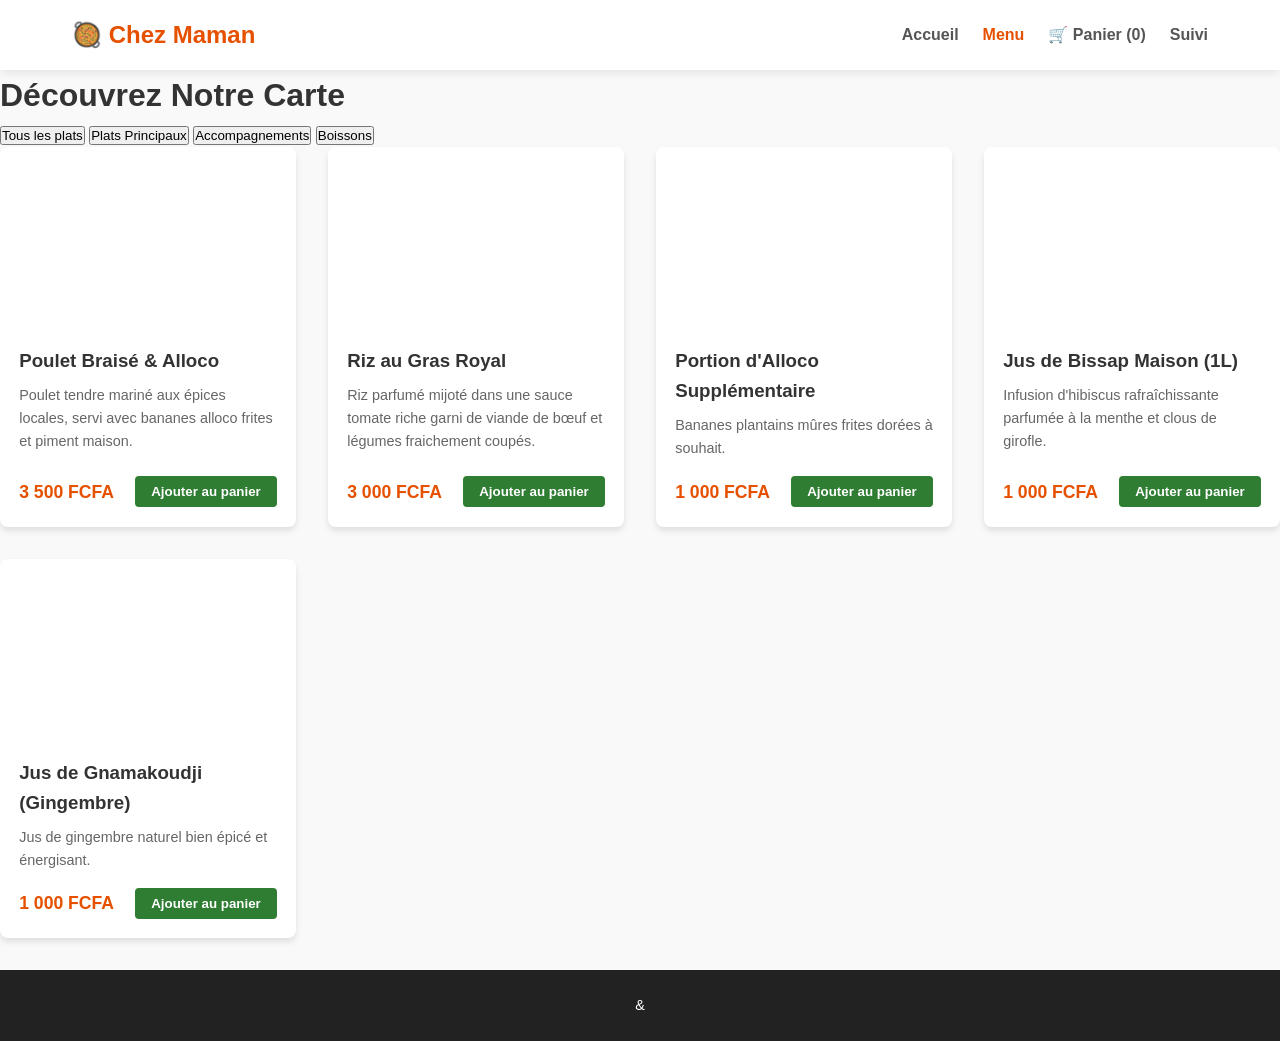
==== menu.html @ 1701c1fd "premiere test" ====
<!DOCTYPE html>
<html lang="fr">
<head>
    <meta charset="UTF-8">
    <meta name="viewport" content="width=device-width, initial-scale=1.0">
    <title>Chez Maman - Notre Menu</title>
    <!-- Feuille de style CSS globale -->
    <link rel="stylesheet" href="css/style.css">
</head>
<body>

    <!-- BARRE DE NAVIGATION -->
    <header>
        <nav class="navbar">
            <div class="logo">
                <a href="index.html">🥘 Chez Maman</a>
            </div>
            <ul class="nav-links">
                <li><a href="index.html">Accueil</a></li>
                <li><a href="menu.html" class="active">Menu</a></li>
                <li><a href="panier.html">🛒 Panier (<span id="cart-count">0</span>)</a></li>
                <li><a href="suivi.html">Suivi</a></li>
            </ul>
        </nav>
    </header>

    <!-- CONTENU PRINCIPAL DU MENU -->
    <main class="container">
        <h1 class="page-title">Découvrez Notre Carte</h1>

        <!-- Filtres par Catégories -->
        <div class="filters">
            <button class="filter-btn active" onclick="filtrerMenu('tous')">Tous les plats</button>
            <button class="filter-btn" onclick="filtrerMenu('plats')">Plats Principaux</button>
            <button class="filter-btn" onclick="filtrerMenu('accompagnements')">Accompagnements</button>
            <button class="filter-btn" onclick="filtrerMenu('boissons')">Boissons</button>
        </div>

        <!-- Grille des Plats -->
        <div class="grid-cards">

            <!-- Plat 1 : Plats Principaux -->
            <div class="card" data-category="plats">
                <div class="card-img" style="background-image: url('https://images.unsplash.com/photo-1598515214211-89d3c73ae83b?auto=format&fit=crop&w=500&q=80');"></div>
                <div class="card-body">
                    <h3>Poulet Braisé & Alloco</h3>
                    <p>Poulet tendre mariné aux épices locales, servi avec bananes alloco frites et piment maison.</p>
                    <div class="card-footer">
                        <span class="price">3 500 FCFA</span>
                        <button class="btn-add" onclick="ajouterAuPanier('Poulet Braisé & Alloco', 3500)">Ajouter au panier</button>
                    </div>
                </div>
            </div>

            <!-- Plat 2 : Plats Principaux -->
            <div class="card" data-category="plats">
                <div class="card-img" style="background-image: url('https://images.unsplash.com/photo-1546069901-ba9599a7e63c?auto=format&fit=crop&w=500&q=80');"></div>
                <div class="card-body">
                    <h3>Riz au Gras Royal</h3>
                    <p>Riz parfumé mijoté dans une sauce tomate riche garni de viande de bœuf et légumes fraichement coupés.</p>
                    <div class="card-footer">
                        <span class="price">3 000 FCFA</span>
                        <button class="btn-add" onclick="ajouterAuPanier('Riz au Gras Royal', 3000)">Ajouter au panier</button>
                    </div>
                </div>
            </div>

            <!-- Plat 3 : Accompagnements -->
            <div class="card" data-category="accompagnements">
                <div class="card-img" style="background-image: url('https://images.unsplash.com/photo-1576107232684-1279f3908594?auto=format&fit=crop&w=500&q=80');"></div>
                <div class="card-body">
                    <h3>Portion d'Alloco Supplémentaire</h3>
                    <p>Bananes plantains mûres frites dorées à souhait.</p>
                    <div class="card-footer">
                        <span class="price">1 000 FCFA</span>
                        <button class="btn-add" onclick="ajouterAuPanier('Portion Alloco', 1000)">Ajouter au panier</button>
                    </div>
                </div>
            </div>

            <!-- Plat 4 : Boissons -->
            <div class="card" data-category="boissons">
                <div class="card-img" style="background-image: url('https://images.unsplash.com/photo-1513558161293-cdaf765ed2fd?auto=format&fit=crop&w=500&q=80');"></div>
                <div class="card-body">
                    <h3>Jus de Bissap Maison (1L)</h3>
                    <p>Infusion d'hibiscus rafraîchissante parfumée à la menthe et clous de girofle.</p>
                    <div class="card-footer">
                        <span class="price">1 000 FCFA</span>
                        <button class="btn-add" onclick="ajouterAuPanier('Jus de Bissap Maison', 1000)">Ajouter au panier</button>
                    </div>
                </div>
            </div>

            <!-- Plat 5 : Boissons -->
            <div class="card" data-category="boissons">
                <div class="card-img" style="background-image: url('https://images.unsplash.com/photo-1551024709-8f23befc6f87?auto=format&fit=crop&w=500&q=80');"></div>
                <div class="card-body">
                    <h3>Jus de Gnamakoudji (Gingembre)</h3>
                    <p>Jus de gingembre naturel bien épicé et énergisant.</p>
                    <div class="card-footer">
                        <span class="price">1 000 FCFA</span>
                        <button class="btn-add" onclick="ajouterAuPanier('Jus de Gnamakoudji', 1000)">Ajouter au panier</button>
                    </div>
                </div>
            </div>

        </div>
    </main>

    <!-- PIED DE PAGE -->
    <footer>
        <p>&
---- css/style.css ----
/* Style Général */
* {
    margin: 0;
    padding: 0;
    box-sizing: border-box;
    font-family: 'Segoe UI', Tahoma, Geneva, Verdana, sans-serif;
}

body {
    background-color: #f9f9f9;
    color: #333;
    line-height: 1.6;
}

/* En-tête & Navigation */
header {
    background-color: #ffffff;
    box-shadow: 0 2px 10px rgba(0,0,0,0.1);
    position: sticky;
    top: 0;
    z-index: 1000;
}

.navbar {
    display: flex;
    justify-content: space-between;
    align-items: center;
    max-width: 1200px;
    margin: 0 auto;
    padding: 1rem 2rem;
}

.logo a {
    font-size: 1.5rem;
    font-weight: bold;
    color: #e65100;
    text-decoration: none;
}

.nav-links {
    display: flex;
    list-style: none;
    gap: 1.5rem;
}

.nav-links a {
    text-decoration: none;
    color: #555;
    font-weight: 600;
    transition: color 0.3s;
}

.nav-links a:hover, .nav-links a.active {
    color: #e65100;
}

/* Section Hero */
.hero {
    background: linear-gradient(rgba(0,0,0,0.6), rgba(0,0,0,0.6)), url('https://images.unsplash.com/photo-1504674900247-0877df9cc836?auto=format&fit=crop&w=1200&q=80') center/cover no-repeat;
    color: white;
    text-align: center;
    padding: 5rem 1rem;
}

.hero-content {
    max-width: 800px;
    margin: 0 auto;
}

.hero h1 {
    font-size: 2.5rem;
    margin-bottom: 1rem;
}

.hero p {
    font-size: 1.2rem;
    margin-bottom: 2rem;
}

.hero-buttons {
    display: flex;
    justify-content: center;
    gap: 1rem;
}

.btn-primary, .btn-secondary {
    padding: 0.8rem 1.5rem;
    border-radius: 5px;
    text-decoration: none;
    font-weight: bold;
    transition: background 0.3s;
}

.btn-primary {
    background-color: #e65100;
    color: white;
}

.btn-primary:hover {
    background-color: #bf360c;
}

.btn-secondary {
    background-color: #ffffff;
    color: #333;
}

.btn-secondary:hover {
    background-color: #e0e0e0;
}

/* Grille des Plats (Cards) */
.features {
    max-width: 1200px;
    margin: 3rem auto;
    padding: 0 1rem;
}

.features h2 {
    text-align: center;
    margin-bottom: 2rem;
    color: #333;
}

.grid-cards {
    display: grid;
    grid-template-columns: repeat(auto-fit, minmax(280px, 1fr));
    gap: 2rem;
}

.card {
    background-color: white;
    border-radius: 8px;
    overflow: hidden;
    box-shadow: 0 4px 6px rgba(0,0,0,0.1);
    display: flex;
    flex-direction: column;
}

.card-img {
    height: 180px;
    background-size: cover;
    background-position: center;
}

.card-body {
    padding: 1.2rem;
    display: flex;
    flex-direction: column;
    flex-grow: 1;
}

.card-body h3 {
    margin-bottom: 0.5rem;
}

.card-body p {
    color: #666;
    font-size: 0.9rem;
    margin-bottom: 1rem;
    flex-grow: 1;
}

.card-footer {
    display: flex;
    justify-content: space-between;
    align-items: center;
}

.price {
    font-weight: bold;
    color: #e65100;
    font-size: 1.1rem;
}

.btn-add {
    background-color: #2e7d32;
    color: white;
    border: none;
    padding: 0.5rem 1rem;
    border-radius: 4px;
    cursor: pointer;
    font-weight: bold;
    transition: background 0.3s;
}

.btn-add:hover {
    background-color: #1b5e20;
}

/* Section Infos */
.info-section {
    background-color: #fff;
    padding: 3rem 1rem;
    text-align: center;
}

.info-grid {
    display: flex;
    justify-content: center;
    gap: 2rem;
    flex-wrap: wrap;
    max-width: 1000px;
    margin: 2rem auto 0;
}

.info-box {
    background: #f1f1f1;
    padding: 1.5rem;
    border-radius: 8px;
    width: 300px;
}

/* Footer */
footer {
    background-color: #222;
    color: white;
    text-align: center;
    padding: 1.5rem;
    margin-top: 2rem;
    font-size: 0.9rem;
}
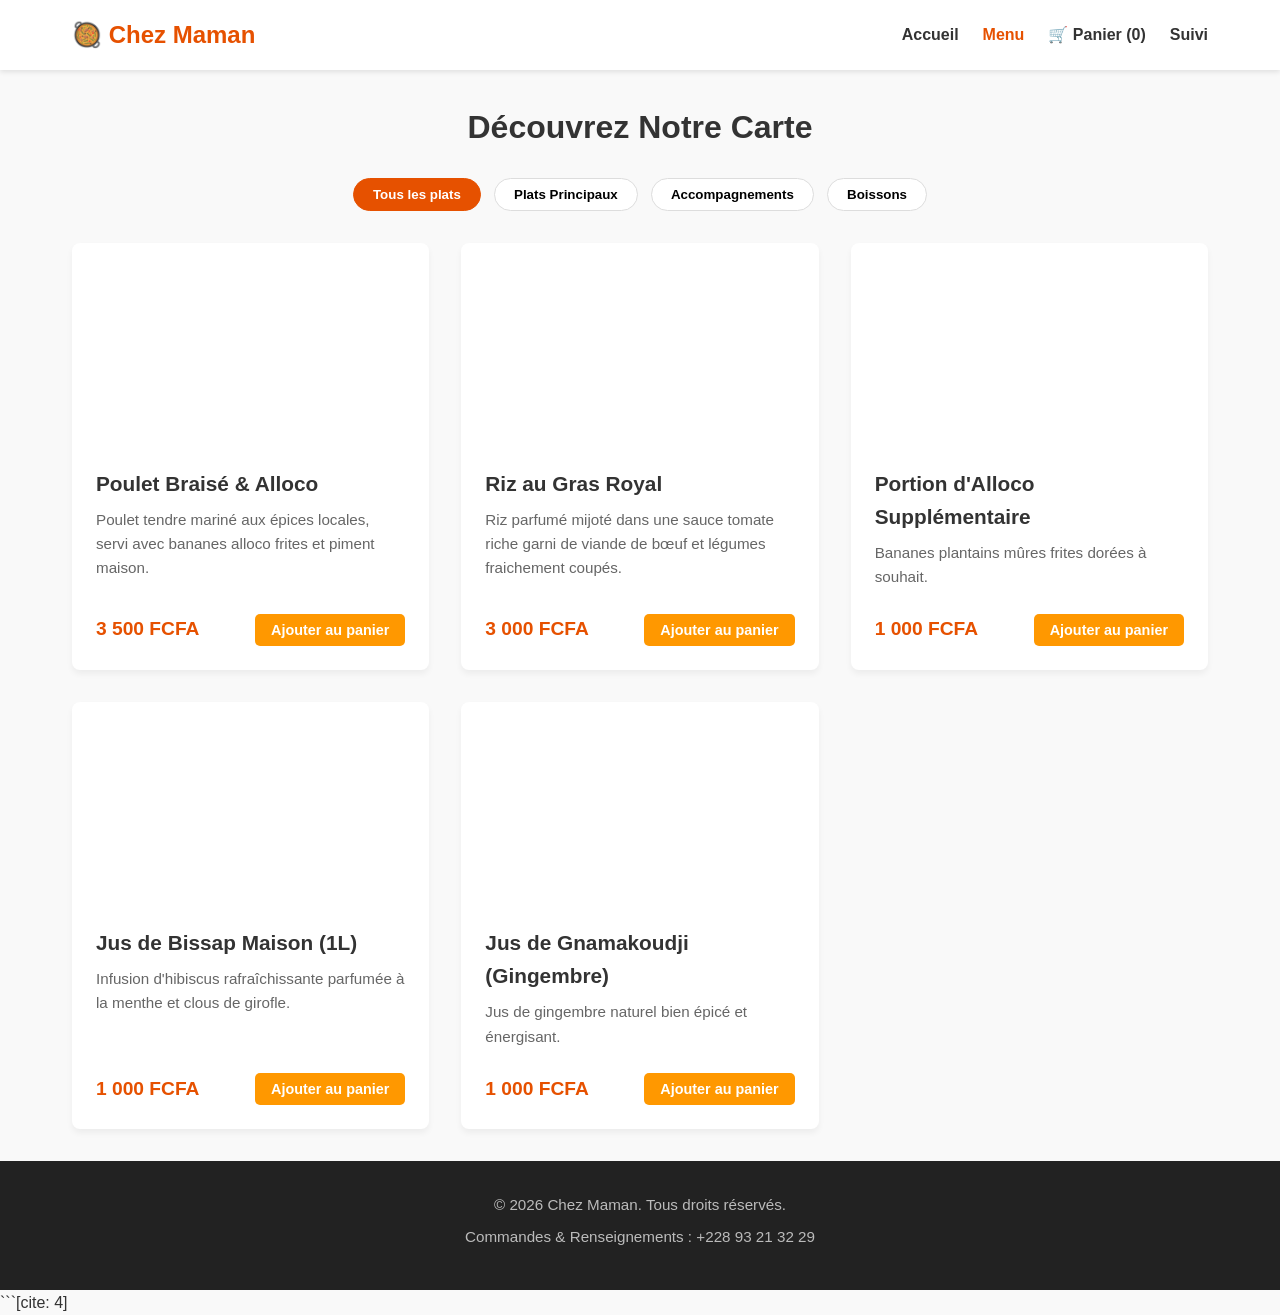
==== commit 50c31ce5: "cinquième tour" ====
--- a/menu.html
+++ b/menu.html
@@ -109,4 +109,12 @@
 
     <!-- PIED DE PAGE -->
     <footer>
-        <p>&+        <p>&copy; 2026 Chez Maman. Tous droits réservés.</p>
+        <p>Commandes & Renseignements : +228 93 21 32 29</p>
+    </footer>
+
+    <!-- Script JavaScript principal -->
+    <script src="js/main.js"></script>
+</body>
+</html>
+```[cite: 4]
--- a/css/style.css
+++ b/css/style.css
@@ -1,4 +1,4 @@
-/* Style Général */
+/* --- RESET & VARIABLES --- */
 * {
     margin: 0;
     padding: 0;
@@ -6,60 +6,74 @@
     font-family: 'Segoe UI', Tahoma, Geneva, Verdana, sans-serif;
 }
 
+:root {
+    --primary-color: #e65100;
+    --primary-dark: #b53d00;
+    --accent-color: #ff9800;
+    --bg-color: #f9f9f9;
+    --text-color: #333;
+    --white: #ffffff;
+    --gray-light: #eee;
+}
+
 body {
-    background-color: #f9f9f9;
-    color: #333;
+    background-color: var(--bg-color);
+    color: var(--text-color);
     line-height: 1.6;
-}
-
-/* En-tête & Navigation */
+    display: flex;
+    flex-direction: column;
+    min-height: 100vh;
+}
+
+/* --- NAVIGATION --- */
 header {
-    background-color: #ffffff;
-    box-shadow: 0 2px 10px rgba(0,0,0,0.1);
+    background-color: var(--white);
+    box-shadow: 0 2px 5px rgba(0,0,0,0.1);
     position: sticky;
     top: 0;
     z-index: 1000;
 }
 
 .navbar {
+    max-width: 1200px;
+    margin: 0 auto;
+    padding: 1rem 2rem;
     display: flex;
     justify-content: space-between;
     align-items: center;
-    max-width: 1200px;
-    margin: 0 auto;
-    padding: 1rem 2rem;
 }
 
 .logo a {
     font-size: 1.5rem;
     font-weight: bold;
-    color: #e65100;
+    color: var(--primary-color);
     text-decoration: none;
 }
 
 .nav-links {
-    display: flex;
     list-style: none;
+    display: flex;
     gap: 1.5rem;
 }
 
 .nav-links a {
     text-decoration: none;
-    color: #555;
+    color: var(--text-color);
     font-weight: 600;
     transition: color 0.3s;
 }
 
-.nav-links a:hover, .nav-links a.active {
-    color: #e65100;
-}
-
-/* Section Hero */
+.nav-links a:hover,
+.nav-links a.active {
+    color: var(--primary-color);
+}
+
+/* --- HERO SECTION (Accueil) --- */
 .hero {
-    background: linear-gradient(rgba(0,0,0,0.6), rgba(0,0,0,0.6)), url('https://images.unsplash.com/photo-1504674900247-0877df9cc836?auto=format&fit=crop&w=1200&q=80') center/cover no-repeat;
-    color: white;
-    text-align: center;
-    padding: 5rem 1rem;
+    background: linear-gradient(rgba(0,0,0,0.5), rgba(0,0,0,0.5)), url('https://images.unsplash.com/photo-1504674900247-0877df9cc836?auto=format&fit=crop&w=1200&q=80') no-repeat center center/cover;
+    color: var(--white);
+    text-align: center;
+    padding: 6rem 2rem;
 }
 
 .hero-content {
@@ -67,12 +81,12 @@
     margin: 0 auto;
 }
 
-.hero h1 {
+.hero-content h1 {
     font-size: 2.5rem;
     margin-bottom: 1rem;
 }
 
-.hero p {
+.hero-content p {
     font-size: 1.2rem;
     margin-bottom: 2rem;
 }
@@ -83,43 +97,100 @@
     gap: 1rem;
 }
 
-.btn-primary, .btn-secondary {
-    padding: 0.8rem 1.5rem;
+/* --- BOUTONS --- */
+.btn-primary, .btn-secondary, .btn-add {
+    display: inline-block;
+    padding: 0.75rem 1.5rem;
     border-radius: 5px;
     text-decoration: none;
     font-weight: bold;
+    cursor: pointer;
+    border: none;
     transition: background 0.3s;
 }
 
 .btn-primary {
-    background-color: #e65100;
-    color: white;
+    background-color: var(--primary-color);
+    color: var(--white);
 }
 
 .btn-primary:hover {
-    background-color: #bf360c;
+    background-color: var(--primary-dark);
 }
 
 .btn-secondary {
-    background-color: #ffffff;
-    color: #333;
+    background-color: var(--white);
+    color: var(--text-color);
 }
 
 .btn-secondary:hover {
-    background-color: #e0e0e0;
-}
-
-/* Grille des Plats (Cards) */
+    background-color: var(--gray-light);
+}
+
+.btn-add {
+    background-color: var(--accent-color);
+    color: var(--white);
+    padding: 0.5rem 1rem;
+    font-size: 0.9rem;
+}
+
+.btn-add:hover {
+    background-color: var(--primary-color);
+}
+
+/* --- CONTENEUR GLOBAL & TITRES --- */
+.container {
+    max-width: 1200px;
+    margin: 2rem auto;
+    padding: 0 2rem;
+    flex: 1;
+    width: 100%;
+}
+
+.page-title {
+    font-size: 2rem;
+    margin-bottom: 1.5rem;
+    color: var(--text-color);
+    text-align: center;
+}
+
+/* --- FILTRES DU MENU --- */
+.filters {
+    display: flex;
+    justify-content: center;
+    gap: 0.8rem;
+    margin-bottom: 2rem;
+    flex-wrap: wrap;
+}
+
+.filter-btn {
+    padding: 0.5rem 1.2rem;
+    border: 1px solid #ddd;
+    background: var(--white);
+    border-radius: 20px;
+    cursor: pointer;
+    font-weight: 600;
+    transition: all 0.3s;
+}
+
+.filter-btn:hover,
+.filter-btn.active {
+    background-color: var(--primary-color);
+    color: var(--white);
+    border-color: var(--primary-color);
+}
+
+/* --- GRILLE DE CARTES (Plats) --- */
 .features {
+    padding: 4rem 2rem;
     max-width: 1200px;
-    margin: 3rem auto;
-    padding: 0 1rem;
-}
-
-.features h2 {
-    text-align: center;
-    margin-bottom: 2rem;
-    color: #333;
+    margin: 0 auto;
+}
+
+.features h2, .info-section h2 {
+    text-align: center;
+    margin-bottom: 2.5rem;
+    font-size: 2rem;
 }
 
 .grid-cards {
@@ -129,94 +200,192 @@
 }
 
 .card {
-    background-color: white;
+    background: var(--white);
     border-radius: 8px;
     overflow: hidden;
-    box-shadow: 0 4px 6px rgba(0,0,0,0.1);
+    box-shadow: 0 4px 6px rgba(0,0,0,0.05);
+    transition: transform 0.3s;
     display: flex;
     flex-direction: column;
 }
 
+.card:hover {
+    transform: translateY(-5px);
+}
+
 .card-img {
-    height: 180px;
+    height: 200px;
     background-size: cover;
     background-position: center;
 }
 
 .card-body {
-    padding: 1.2rem;
+    padding: 1.5rem;
     display: flex;
     flex-direction: column;
-    flex-grow: 1;
+    flex: 1;
 }
 
 .card-body h3 {
     margin-bottom: 0.5rem;
+    font-size: 1.3rem;
 }
 
 .card-body p {
     color: #666;
-    font-size: 0.9rem;
-    margin-bottom: 1rem;
-    flex-grow: 1;
+    font-size: 0.95rem;
+    margin-bottom: 1.5rem;
+    flex: 1;
 }
 
 .card-footer {
     display: flex;
     justify-content: space-between;
     align-items: center;
+    margin-top: auto;
 }
 
 .price {
+    font-size: 1.2rem;
     font-weight: bold;
-    color: #e65100;
-    font-size: 1.1rem;
-}
-
-.btn-add {
-    background-color: #2e7d32;
-    color: white;
-    border: none;
-    padding: 0.5rem 1rem;
+    color: var(--primary-color);
+}
+
+/* --- SECTION INFOS ACCUEIL --- */
+.info-section {
+    background-color: var(--white);
+    padding: 4rem 2rem;
+}
+
+.info-grid {
+    max-width: 1000px;
+    margin: 0 auto;
+    display: grid;
+    grid-template-columns: repeat(auto-fit, minmax(250px, 1fr));
+    gap: 2rem;
+}
+
+.info-box {
+    background: var(--bg-color);
+    padding: 2rem;
+    border-radius: 8px;
+    text-align: center;
+}
+
+.info-box h3 {
+    margin: 1rem 0 0.5rem 0;
+}
+
+/* --- PAGE PANIER & CHECKOUT --- */
+.cart-layout {
+    display: grid;
+    grid-template-columns: 2fr 1fr;
+    gap: 2rem;
+}
+
+@media(max-width: 768px) {
+    .cart-layout {
+        grid-template-columns: 1fr;
+    }
+}
+
+.cart-details, .checkout-box {
+    background: var(--white);
+    padding: 2rem;
+    border-radius: 8px;
+    box-shadow: 0 2px 4px rgba(0,0,0,0.05);
+}
+
+.cart-table {
+    width: 100%;
+    border-collapse: collapse;
+    margin-top: 1rem;
+}
+
+.cart-table th, .cart-table td {
+    padding: 12px;
+    text-align: left;
+    border-bottom: 1px solid var(--gray-light);
+}
+
+.cart-table th {
+    font-weight: 600;
+    color: #555;
+}
+
+.form-group {
+    margin-bottom: 1.2rem;
+}
+
+.form-group label {
+    display: block;
+    margin-bottom: 0.5rem;
+    font-weight: 600;
+    font-size: 0.9rem;
+}
+
+.form-group input,
+.form-group select,
+.form-group textarea {
+    width: 100%;
+    padding: 0.75rem;
+    border: 1px solid #ddd;
     border-radius: 4px;
-    cursor: pointer;
+    font-size: 1rem;
+}
+
+.form-group input:focus,
+.form-group select:focus,
+.form-group textarea:focus {
+    outline: none;
+    border-color: var(--primary-color);
+}
+
+/* --- PAGE SUIVI --- */
+.tracker-box {
+    max-width: 800px;
+    margin: 0 auto;
+}
+
+.status-steps {
+    display: flex;
+    justify-content: space-between;
+    background: var(--white);
+    padding: 2rem;
+    border-radius: 8px;
+    box-shadow: 0 2px 4px rgba(0,0,0,0.05);
+    margin-top: 2rem;
+    position: relative;
+}
+
+.step {
+    text-align: center;
+    opacity: 0.4;
+}
+
+.step.active {
+    opacity: 1;
+    color: var(--primary-color);
     font-weight: bold;
-    transition: background 0.3s;
-}
-
-.btn-add:hover {
-    background-color: #1b5e20;
-}
-
-/* Section Infos */
-.info-section {
-    background-color: #fff;
-    padding: 3rem 1rem;
-    text-align: center;
-}
-
-.info-grid {
-    display: flex;
-    justify-content: center;
-    gap: 2rem;
-    flex-wrap: wrap;
-    max-width: 1000px;
-    margin: 2rem auto 0;
-}
-
-.info-box {
-    background: #f1f1f1;
-    padding: 1.5rem;
-    border-radius: 8px;
-    width: 300px;
-}
-
-/* Footer */
+}
+
+.step-icon {
+    font-size: 2rem;
+    display: block;
+    margin-bottom: 0.5rem;
+}
+
+/* --- PIED DE PAGE --- */
 footer {
     background-color: #222;
-    color: white;
-    text-align: center;
-    padding: 1.5rem;
-    margin-top: 2rem;
-    font-size: 0.9rem;
+    color: var(--white);
+    text-align: center;
+    padding: 2rem;
+    margin-top: auto;
+}
+
+footer p {
+    margin-bottom: 0.5rem;
+    font-size: 0.95rem;
+    color: #bbb;
 }
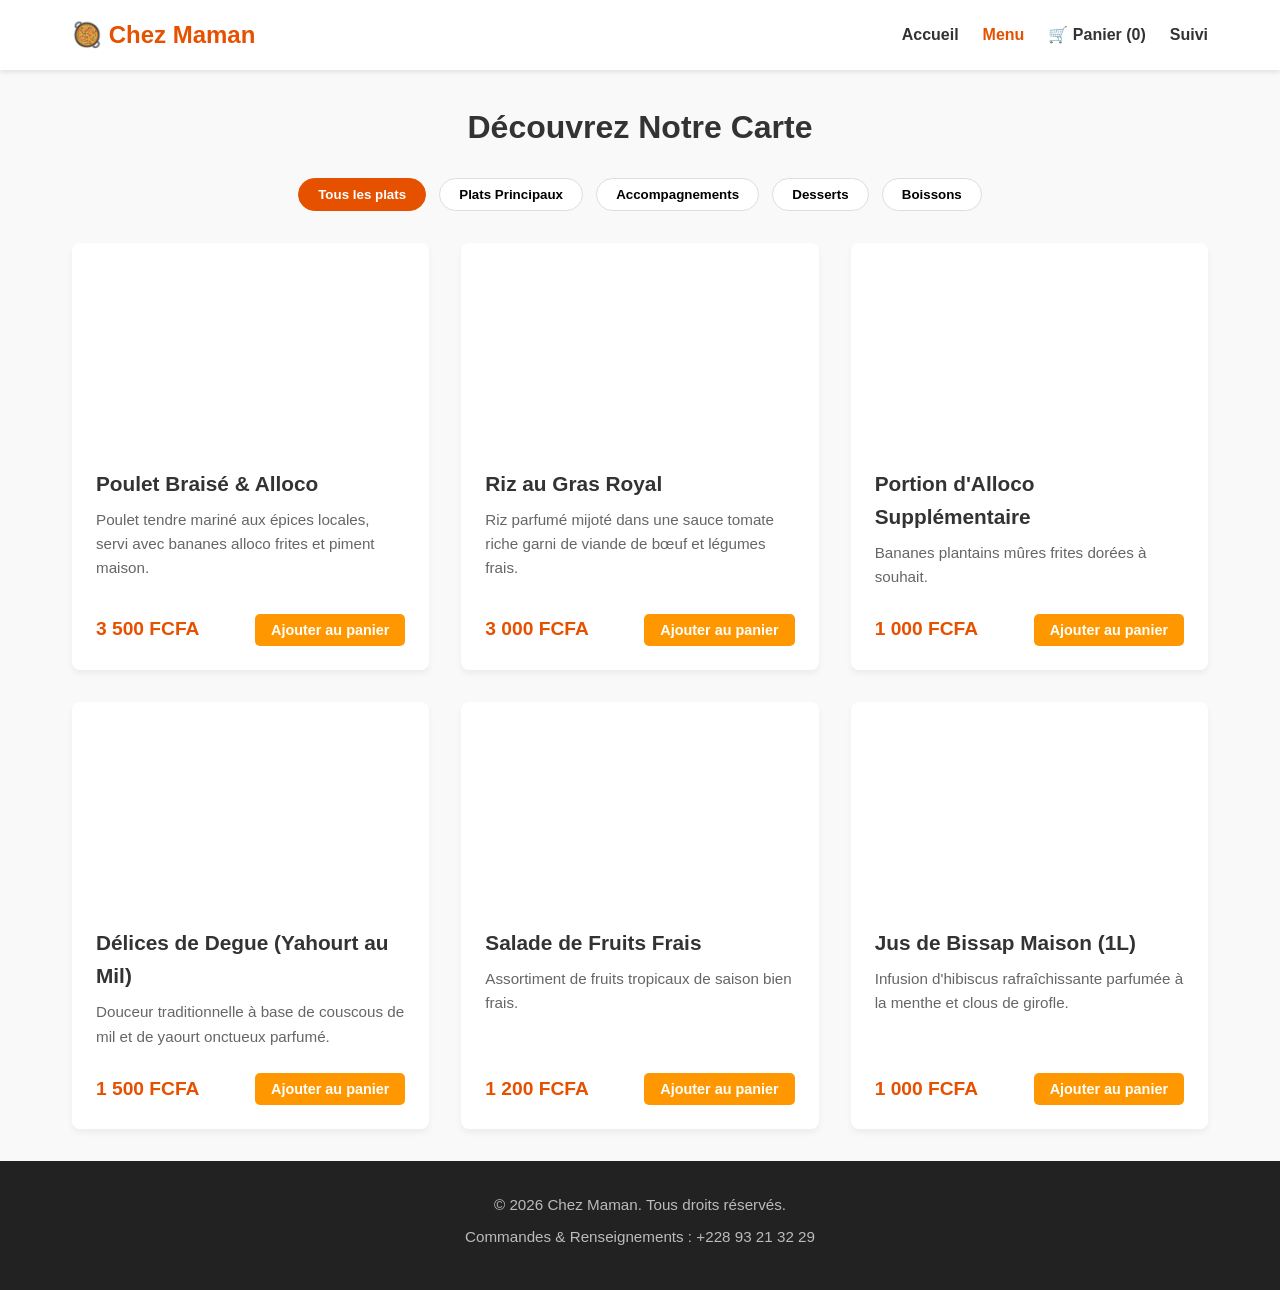
==== commit 06e194e5: "septième tour" ====
--- a/menu.html
+++ b/menu.html
@@ -28,11 +28,12 @@
     <main class="container">
         <h1 class="page-title">Découvrez Notre Carte</h1>
 
-        <!-- Filtres par Catégories -->
+        <!-- Filtres par Catégories mis à jour -->
         <div class="filters">
             <button class="filter-btn active" onclick="filtrerMenu('tous')">Tous les plats</button>
             <button class="filter-btn" onclick="filtrerMenu('plats')">Plats Principaux</button>
             <button class="filter-btn" onclick="filtrerMenu('accompagnements')">Accompagnements</button>
+            <button class="filter-btn" onclick="filtrerMenu('desserts')">Desserts</button>
             <button class="filter-btn" onclick="filtrerMenu('boissons')">Boissons</button>
         </div>
 
@@ -57,7 +58,7 @@
                 <div class="card-img" style="background-image: url('https://images.unsplash.com/photo-1546069901-ba9599a7e63c?auto=format&fit=crop&w=500&q=80');"></div>
                 <div class="card-body">
                     <h3>Riz au Gras Royal</h3>
-                    <p>Riz parfumé mijoté dans une sauce tomate riche garni de viande de bœuf et légumes fraichement coupés.</p>
+                    <p>Riz parfumé mijoté dans une sauce tomate riche garni de viande de bœuf et légumes frais.</p>
                     <div class="card-footer">
                         <span class="price">3 000 FCFA</span>
                         <button class="btn-add" onclick="ajouterAuPanier('Riz au Gras Royal', 3000)">Ajouter au panier</button>
@@ -78,7 +79,33 @@
                 </div>
             </div>
 
-            <!-- Plat 4 : Boissons -->
+            <!-- Plat 4 : Desserts -->
+            <div class="card" data-category="desserts">
+                <div class="card-img" style="background-image: url('https://images.unsplash.com/photo-1587314168485-3236d6710814?auto=format&fit=crop&w=500&q=80');"></div>
+                <div class="card-body">
+                    <h3>Délices de Degue (Yahourt au Mil)</h3>
+                    <p>Douceur traditionnelle à base de couscous de mil et de yaourt onctueux parfumé.</p>
+                    <div class="card-footer">
+                        <span class="price">1 500 FCFA</span>
+                        <button class="btn-add" onclick="ajouterAuPanier('Délices de Degue', 1500)">Ajouter au panier</button>
+                    </div>
+                </div>
+            </div>
+
+            <!-- Plat 5 : Desserts -->
+            <div class="card" data-category="desserts">
+                <div class="card-img" style="background-image: url('https://images.unsplash.com/photo-1551024709-8f23befc6f87?auto=format&fit=crop&w=500&q=80');"></div>
+                <div class="card-body">
+                    <h3>Salade de Fruits Frais</h3>
+                    <p>Assortiment de fruits tropicaux de saison bien frais.</p>
+                    <div class="card-footer">
+                        <span class="price">1 200 FCFA</span>
+                        <button class="btn-add" onclick="ajouterAuPanier('Salade de Fruits Frais', 1200)">Ajouter au panier</button>
+                    </div>
+                </div>
+            </div>
+
+            <!-- Plat 6 : Boissons -->
             <div class="card" data-category="boissons">
                 <div class="card-img" style="background-image: url('https://images.unsplash.com/photo-1513558161293-cdaf765ed2fd?auto=format&fit=crop&w=500&q=80');"></div>
                 <div class="card-body">
@@ -87,19 +114,6 @@
                     <div class="card-footer">
                         <span class="price">1 000 FCFA</span>
                         <button class="btn-add" onclick="ajouterAuPanier('Jus de Bissap Maison', 1000)">Ajouter au panier</button>
-                    </div>
-                </div>
-            </div>
-
-            <!-- Plat 5 : Boissons -->
-            <div class="card" data-category="boissons">
-                <div class="card-img" style="background-image: url('https://images.unsplash.com/photo-1551024709-8f23befc6f87?auto=format&fit=crop&w=500&q=80');"></div>
-                <div class="card-body">
-                    <h3>Jus de Gnamakoudji (Gingembre)</h3>
-                    <p>Jus de gingembre naturel bien épicé et énergisant.</p>
-                    <div class="card-footer">
-                        <span class="price">1 000 FCFA</span>
-                        <button class="btn-add" onclick="ajouterAuPanier('Jus de Gnamakoudji', 1000)">Ajouter au panier</button>
                     </div>
                 </div>
             </div>
@@ -116,5 +130,4 @@
     <!-- Script JavaScript principal -->
     <script src="js/main.js"></script>
 </body>
-</html>
-```[cite: 4]+</html>
--- a/css/style.css
+++ b/css/style.css
@@ -388,4 +388,76 @@
     margin-bottom: 0.5rem;
     font-size: 0.95rem;
     color: #bbb;
+}
+/* --- AMÉLIORATIONS RESPONSIVES AVANCÉES --- */
+
+/* Pour les tablettes et petits écrans (max 768px) */
+@media (max-width: 768px) {
+    .navbar {
+        flex-direction: column;
+        gap: 1rem;
+        padding: 1rem;
+    }
+
+    .nav-links {
+        gap: 1rem;
+        flex-wrap: wrap;
+        justify-content: center;
+    }
+
+    .hero {
+        padding: 4rem 1rem;
+    }
+
+    .hero-content h1 {
+        font-size: 1.8rem;
+    }
+
+    .hero-content p {
+        font-size: 1rem;
+    }
+
+    .hero-buttons {
+        flex-direction: column;
+        gap: 0.8rem;
+    }
+
+    .container {
+        padding: 0 1rem;
+        margin: 1rem auto;
+    }
+
+    .cart-layout {
+        grid-template-columns: 1fr;
+    }
+
+    /* Rendre le tableau du panier défilant horizontalement si l'écran est trop petit */
+    .cart-table {
+        display: block;
+        overflow-x: auto;
+        white-space: nowrap;
+    }
+}
+
+/* Pour les téléphones portables étroits (max 480px) */
+@media (max-width: 480px) {
+    .logo a {
+        font-size: 1.3rem;
+    }
+
+    .nav-links a {
+        font-size: 0.9rem;
+    }
+
+    .page-title {
+        font-size: 1.5rem;
+    }
+
+    .card-body {
+        padding: 1rem;
+    }
+    
+    .checkout-box, .cart-details {
+        padding: 1rem;
+    }
 }
